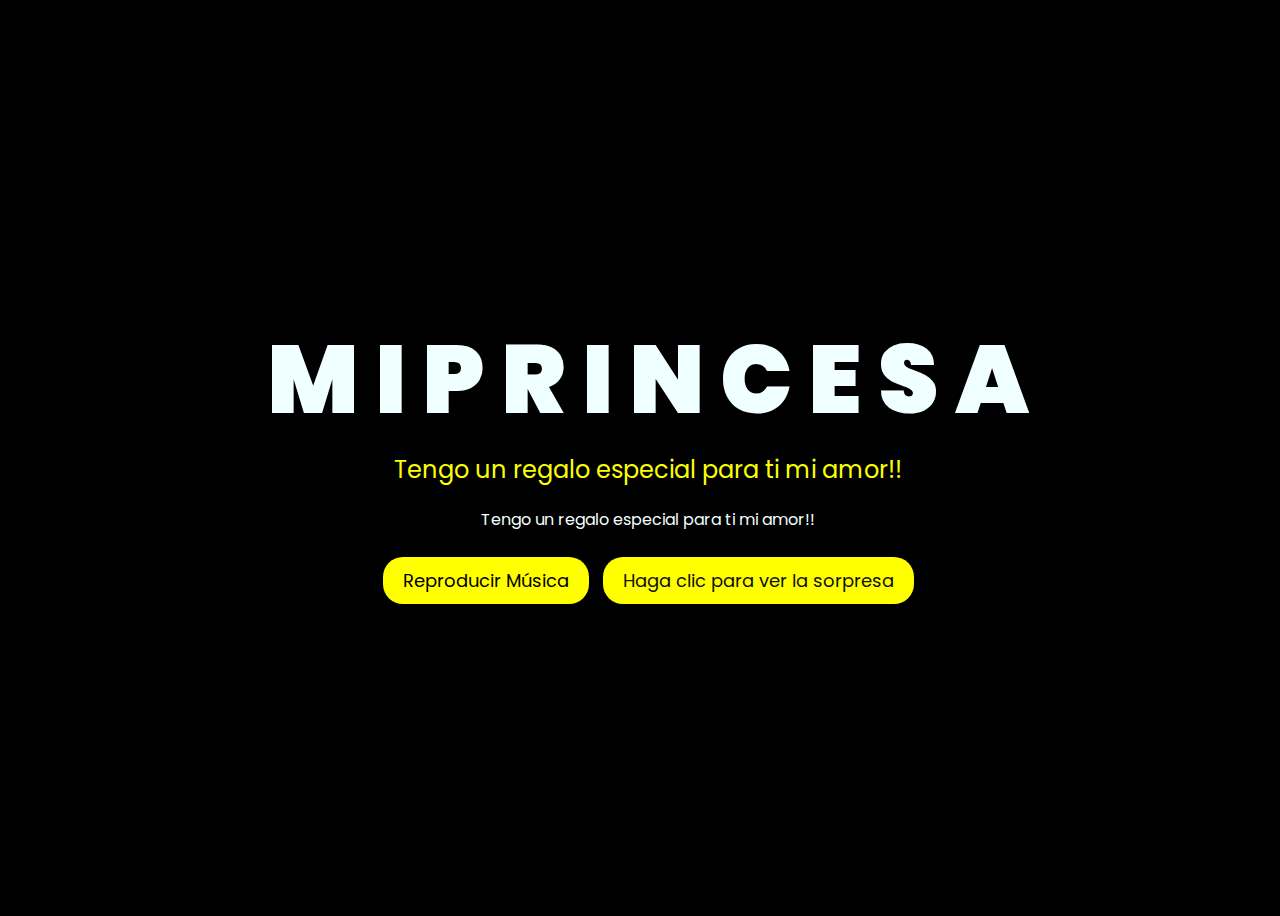
==== index.html @ bac6cc08 "Add files via upload" ====
<!DOCTYPE html>
<html lang="en">
<head>
    <meta charset="UTF-8">
    <meta http-equiv="X-UA-Compatible" content="IE=edge">
    <meta name="viewport" content="width=device-width, initial-scale=1.0">
    <link rel="stylesheet" href="css/style.css">
    <title>FLORES</title>
    <style>
        body {
            color: azure;
            width: 100%;
            height: 100vh;
            display: flex;
            flex-direction: column;
            align-items: center;
            justify-content: center;
            background-color: black;
        }
        .greetings {
            font-size: 6rem;
            font-weight: 900;
        }
        .description {
            font-size: 1.5rem;
            margin-bottom: 20px;
            color: #fbff00;
        }
        .button {
            margin-top: 20px;
        }
        .button button {
            background-color: yellow;
            border: none;
            padding: 10px 20px;
            font-size: 18px;
            cursor: pointer;
            position: relative;
            border-radius: 20px;
            transition: background-color 0.3s ease-in-out;
            margin: 5px;
        }
        .button button:hover {
            background-color: orange;
            box-shadow: 0 0 10px yellow, 0 0 20px yellow, 0 0 30px yellow;
        }
        .button a {
            text-decoration: none;
            color: #111;
            display: inline-block;
            background-color: yellow;
            padding: 10px 20px;
            border-radius: 20px;
            font-size: 18px;
            cursor: pointer;
            transition: background-color 0.3s ease-in-out;
            margin: 5px;
        }
        .button a:hover {
            background-color: orange;
            box-shadow: 0 0 10px yellow, 0 0 20px yellow, 0 0 30px yellow;
        }
    </style>
</head>
<body>
    <div class="greetings">
        <span>M</span>
        <span>I</span>
        <span>P</span>
        <span>R</span>
        <span>I</span>
        <span>N</span>
        <span>C</span>
        <span>E</span>
        <span>S</span>
        <span>A</span>
    </div>
    <div class="description">
        <span>Tengo un regalo especial para ti mi amor!!</span>
    </div>
        <span>Tengo un regalo especial para ti mi amor!!</span>
    </div>
    <div class="button">
        <!-- Botón para reproducir música -->
        <button id="play-button">Reproducir Música</button>
        <!-- Botón para ver la sorpresa -->
        <a href="FLORES.html">Haga clic para ver la sorpresa</a>
    </div>

    <!-- Audio elemento -->
    <audio id="background-audio" loop>
        <source src="img/Floricienta.mp3" type="audio/mpeg">
        Your browser does not support the audio element.
    </audio>

    <script>
        document.getElementById('play-button').addEventListener('click', function() {
            var audio = document.getElementById('background-audio');
            audio.play().catch(function(error) {
                console.log('Error al intentar reproducir el audio: ', error);
            });
        });
    </script>
</body>
</html>
---- css/style.css ----
@import url('https://fonts.googleapis.com/css2?family=Poppins:ital,wght@0,500;1,900&display=swap');
*{
    font-family: 'Poppins',cursive;
}
body{
    color: azure;
    width: 100%;
    height: 100vh;
    display: flex;
    flex-direction: column;
    align-items: center;
    justify-content: center;
    background-color: black;
}
.greetings{
    font-size: 6rem;
    font-weight: 900;
}
.greetings > span{
    animation: glow 2.5s ease-in-out infinite;
}
@keyframes glow{
    0%, 100%{
        color: #fff;
        text-shadow: 0 0 12px #fbff00, 0 0 50px #fbff00, 0 0 100px #fbff00;
    }
    10%, 90%{
        color: #696565;
        text-shadow: none;
    }
}
.greetings > span:nth-child(2){
    animation-delay: .2s ;
}
.greetings > span:nth-child(3){
    animation-delay: .4s ;
}
.greetings > span:nth-child(4){
    animation-delay: .6s;
}
.greetings > span:nth-child(5){
    animation-delay: .8s;
}
.greetings > span:nth-child(6) { 
    animation-delay: 1s; 
}
.greetings > span:nth-child(7) { 
    animation-delay: 1.2s; 
}
.greetings > span:nth-child(8) { 
    animation-delay: 1.4s; 
}
.greetings > span:nth-child(9) { 
    animation-delay: 1.6s; 
}
.greetings > span:nth-child(10) { 
    animation-delay: 1.8s; 
}

.description{
    font-size: 1.5rem;
    margin-bottom: 20px;
}

.button a{
    text-decoration: none;
    font-size: 1rem;
    color: #111;
}

@media screen and (max-width:574px){
    .greetings{
        display: block;
        font-size: 3rem;
        font-weight: 500;
        text-align: center;
    }
    .description{
        font-size: 1rem;
    }
    
    .button a{
        font-size: .5rem;
    }
}

.description{
    color: #fbff00;
}

/* Estilo para el botón */
.button button {
    background-color: yellow; /* Fondo amarillo */
    border: none; /* Sin bordes */
    padding: 10px 20px; /* Ajusta el relleno según tu preferencia */
    font-size: 18px; /* Tamaño de fuente */
    cursor: pointer;
    position: relative; /* Necesario para el resplandor */
    border-radius: 20px; /* Esquinas redondeadas */
    transition: background-color 0.3s ease-in-out; /* Transición suave para el color de fondo */
  }
  
  /* Estilo para el enlace dentro del botón */
  .button button a {
    text-decoration: none; /* Elimina el subrayado del enlace */
    color: inherit; /* Hereda el color del texto del botón */
  }
  
  /* Efecto de resplandor al pasar el cursor sobre el botón */
  .button button:hover {
    background-color: orange; /* Cambia el color de fondo al pasar el mouse a naranja */
    box-shadow: 0 0 10px yellow, 0 0 20px yellow, 0 0 30px yellow; /* Efecto de resplandor amarillo */
  }
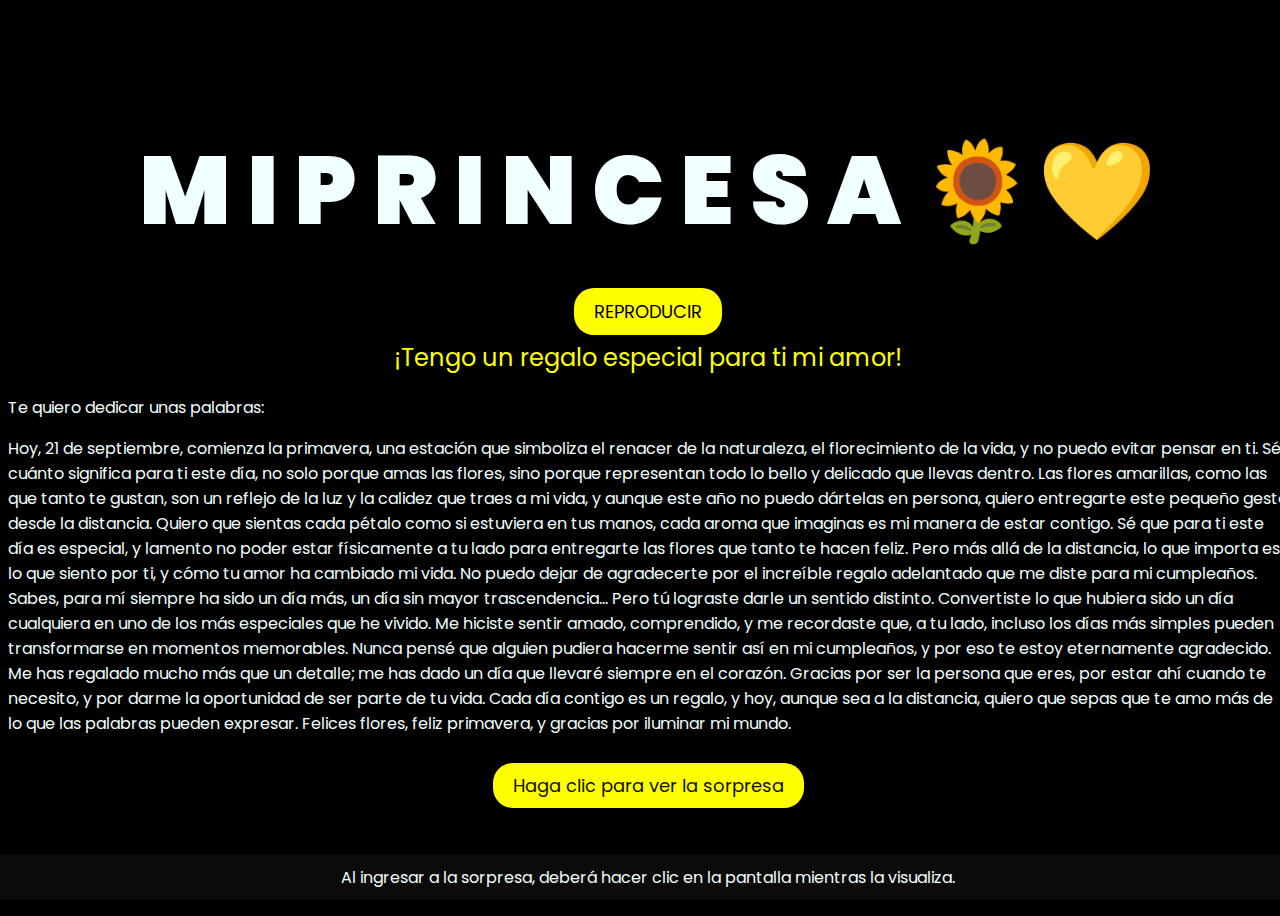
==== commit a5fa4199: "Update index.html" ====
--- a/index.html
+++ b/index.html
@@ -7,6 +7,15 @@
     <link rel="stylesheet" href="css/style.css">
     <title>FLORES</title>
     <style>
+        .sorpresa-message {
+            position: fixed;
+            bottom: 0;
+            width: 100%;
+            text-align: center;
+            padding: 10px;
+            background-color: #0d0a0a;
+        }
+
         body {
             color: azure;
             width: 100%;
@@ -17,48 +26,41 @@
             justify-content: center;
             background-color: black;
         }
+
         .greetings {
             font-size: 6rem;
             font-weight: 900;
         }
+
         .description {
             font-size: 1.5rem;
             margin-bottom: 20px;
             color: #fbff00;
         }
+
         .button {
             margin-top: 20px;
         }
-        .button button {
+
+        .button button, .button a {
             background-color: yellow;
             border: none;
             padding: 10px 20px;
             font-size: 18px;
             cursor: pointer;
-            position: relative;
             border-radius: 20px;
             transition: background-color 0.3s ease-in-out;
             margin: 5px;
         }
-        .button button:hover {
+
+        .button button:hover, .button a:hover {
             background-color: orange;
             box-shadow: 0 0 10px yellow, 0 0 20px yellow, 0 0 30px yellow;
         }
+
         .button a {
             text-decoration: none;
             color: #111;
-            display: inline-block;
-            background-color: yellow;
-            padding: 10px 20px;
-            border-radius: 20px;
-            font-size: 18px;
-            cursor: pointer;
-            transition: background-color 0.3s ease-in-out;
-            margin: 5px;
-        }
-        .button a:hover {
-            background-color: orange;
-            box-shadow: 0 0 10px yellow, 0 0 20px yellow, 0 0 30px yellow;
         }
     </style>
 </head>
@@ -73,23 +75,43 @@
         <span>C</span>
         <span>E</span>
         <span>S</span>
-        <span>A</span>
+        <span>A 🌻💛</span> <!-- Agregado el girasol y corazón amarillo -->
     </div>
+    
+    <div class="button">
+        <!-- Botón para reproducir música colocado debajo -->
+        <button id="play-button">REPRODUCIR</button>
+    </div>
+    
     <div class="description">
-        <span>Tengo un regalo especial para ti mi amor!!</span>
+        <span>¡Tengo un regalo especial para ti mi amor!</span>
     </div>
-        <span>Tengo un regalo especial para ti mi amor!!</span>
+
+    <div>
+        <span>Te quiero dedicar unas palabras:</span>
+        <p>
+
+Hoy, 21 de septiembre, comienza la primavera, una estación que simboliza el renacer de la naturaleza, el florecimiento de la vida, y no puedo evitar pensar en ti. Sé cuánto significa para ti este día, no solo porque amas las flores, sino porque representan todo lo bello y delicado que llevas dentro. Las flores amarillas, como las que tanto te gustan, son un reflejo de la luz y la calidez que traes a mi vida, y aunque este año no puedo dártelas en persona, quiero entregarte este pequeño gesto desde la distancia.
+
+Quiero que sientas cada pétalo como si estuviera en tus manos, cada aroma que imaginas es mi manera de estar contigo. Sé que para ti este día es especial, y lamento no poder estar físicamente a tu lado para entregarte las flores que tanto te hacen feliz. Pero más allá de la distancia, lo que importa es lo que siento por ti, y cómo tu amor ha cambiado mi vida.
+
+No puedo dejar de agradecerte por el increíble regalo adelantado que me diste para mi cumpleaños. Sabes, para mí siempre ha sido un día más, un día sin mayor trascendencia... Pero tú lograste darle un sentido distinto. Convertiste lo que hubiera sido un día cualquiera en uno de los más especiales que he vivido. Me hiciste sentir amado, comprendido, y me recordaste que, a tu lado, incluso los días más simples pueden transformarse en momentos memorables. Nunca pensé que alguien pudiera hacerme sentir así en mi cumpleaños, y por eso te estoy eternamente agradecido. Me has regalado mucho más que un detalle; me has dado un día que llevaré siempre en el corazón.
+
+Gracias por ser la persona que eres, por estar ahí cuando te necesito, y por darme la oportunidad de ser parte de tu vida. Cada día contigo es un regalo, y hoy, aunque sea a la distancia, quiero que sepas que te amo más de lo que las palabras pueden expresar.
+
+Felices flores, feliz primavera, y gracias por iluminar mi mundo.
+<p> 
+            
     </div>
+
     <div class="button">
-        <!-- Botón para reproducir música -->
-        <button id="play-button">Reproducir Música</button>
         <!-- Botón para ver la sorpresa -->
         <a href="FLORES.html">Haga clic para ver la sorpresa</a>
     </div>
 
     <!-- Audio elemento -->
     <audio id="background-audio" loop>
-        <source src="img/Floricienta.mp3" type="audio/mpeg">
+        <source src="img/amor.mp3" type="audio/mpeg">
         Your browser does not support the audio element.
     </audio>
 
@@ -101,5 +123,9 @@
             });
         });
     </script>
+
+    <span class="sorpresa-message">
+        Al ingresar a la sorpresa, deberá hacer clic en la pantalla mientras la visualiza.
+    </span>
 </body>
 </html>
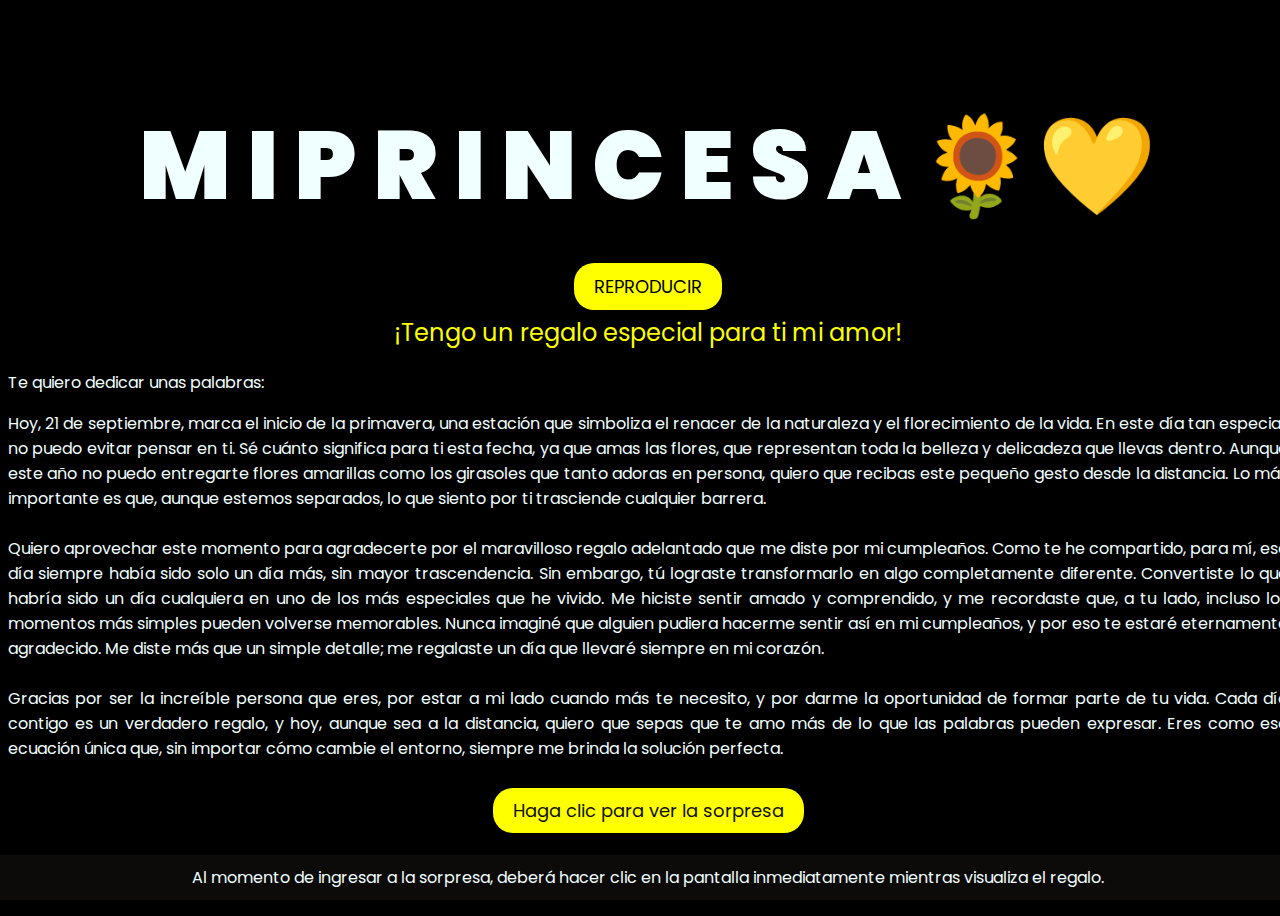
==== commit 523696d1: "Update index.html" ====
--- a/index.html
+++ b/index.html
@@ -89,18 +89,14 @@
 
     <div>
         <span>Te quiero dedicar unas palabras:</span>
-        <p>
+        <p style="text-align: justify;">
+            Hoy, 21 de septiembre, marca el inicio de la primavera, una estación que simboliza el renacer de la naturaleza y el florecimiento de la vida. En este día tan especial, no puedo evitar pensar en ti. Sé cuánto significa para ti esta fecha, ya que amas las flores, que representan toda la belleza y delicadeza que llevas dentro. Aunque este año no puedo entregarte flores amarillas como los girasoles que tanto adoras en persona, quiero que recibas este pequeño gesto desde la distancia. Lo más importante es que, aunque estemos separados, lo que siento por ti trasciende cualquier barrera.<br> <br>
 
-Hoy, 21 de septiembre, comienza la primavera, una estación que simboliza el renacer de la naturaleza, el florecimiento de la vida, y no puedo evitar pensar en ti. Sé cuánto significa para ti este día, no solo porque amas las flores, sino porque representan todo lo bello y delicado que llevas dentro. Las flores amarillas, como las que tanto te gustan, son un reflejo de la luz y la calidez que traes a mi vida, y aunque este año no puedo dártelas en persona, quiero entregarte este pequeño gesto desde la distancia.
+            Quiero aprovechar este momento para agradecerte por el maravilloso regalo adelantado que me diste por mi cumpleaños. Como te he compartido, para mí, ese día siempre había sido solo un día más, sin mayor trascendencia. Sin embargo, tú lograste transformarlo en algo completamente diferente. Convertiste lo que habría sido un día cualquiera en uno de los más especiales que he vivido. Me hiciste sentir amado y comprendido, y me recordaste que, a tu lado, incluso los momentos más simples pueden volverse memorables. Nunca imaginé que alguien pudiera hacerme sentir así en mi cumpleaños, y por eso te estaré eternamente agradecido. Me diste más que un simple detalle; me regalaste un día que llevaré siempre en mi corazón.<br> <br>
+            
+            Gracias por ser la increíble persona que eres, por estar a mi lado cuando más te necesito, y por darme la oportunidad de formar parte de tu vida. Cada día contigo es un verdadero regalo, y hoy, aunque sea a la distancia, quiero que sepas que te amo más de lo que las palabras pueden expresar. Eres como esa ecuación única que, sin importar cómo cambie el entorno, siempre me brinda la solución perfecta.
 
-Quiero que sientas cada pétalo como si estuviera en tus manos, cada aroma que imaginas es mi manera de estar contigo. Sé que para ti este día es especial, y lamento no poder estar físicamente a tu lado para entregarte las flores que tanto te hacen feliz. Pero más allá de la distancia, lo que importa es lo que siento por ti, y cómo tu amor ha cambiado mi vida.
-
-No puedo dejar de agradecerte por el increíble regalo adelantado que me diste para mi cumpleaños. Sabes, para mí siempre ha sido un día más, un día sin mayor trascendencia... Pero tú lograste darle un sentido distinto. Convertiste lo que hubiera sido un día cualquiera en uno de los más especiales que he vivido. Me hiciste sentir amado, comprendido, y me recordaste que, a tu lado, incluso los días más simples pueden transformarse en momentos memorables. Nunca pensé que alguien pudiera hacerme sentir así en mi cumpleaños, y por eso te estoy eternamente agradecido. Me has regalado mucho más que un detalle; me has dado un día que llevaré siempre en el corazón.
-
-Gracias por ser la persona que eres, por estar ahí cuando te necesito, y por darme la oportunidad de ser parte de tu vida. Cada día contigo es un regalo, y hoy, aunque sea a la distancia, quiero que sepas que te amo más de lo que las palabras pueden expresar.
-
-Felices flores, feliz primavera, y gracias por iluminar mi mundo.
-<p> 
+            <p> 
             
     </div>
 
@@ -125,7 +121,7 @@
     </script>
 
     <span class="sorpresa-message">
-        Al ingresar a la sorpresa, deberá hacer clic en la pantalla mientras la visualiza.
+        Al momento de ingresar a la sorpresa, deberá hacer clic en la pantalla inmediatamente mientras visualiza el regalo.
     </span>
 </body>
 </html>
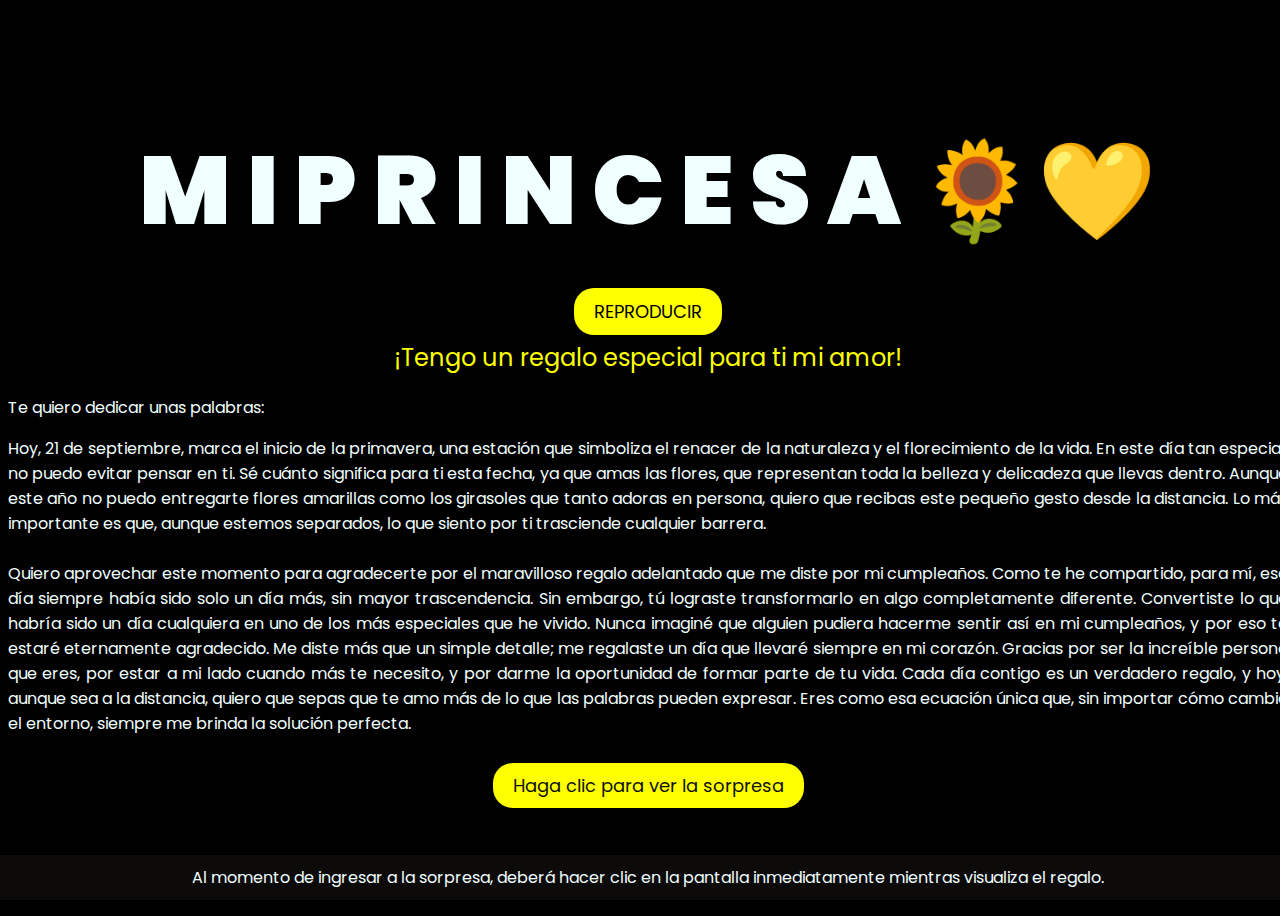
==== commit b4f3fc2b: "Update index.html" ====
--- a/index.html
+++ b/index.html
@@ -92,7 +92,7 @@
         <p style="text-align: justify;">
             Hoy, 21 de septiembre, marca el inicio de la primavera, una estación que simboliza el renacer de la naturaleza y el florecimiento de la vida. En este día tan especial, no puedo evitar pensar en ti. Sé cuánto significa para ti esta fecha, ya que amas las flores, que representan toda la belleza y delicadeza que llevas dentro. Aunque este año no puedo entregarte flores amarillas como los girasoles que tanto adoras en persona, quiero que recibas este pequeño gesto desde la distancia. Lo más importante es que, aunque estemos separados, lo que siento por ti trasciende cualquier barrera.<br> <br>
 
-            Quiero aprovechar este momento para agradecerte por el maravilloso regalo adelantado que me diste por mi cumpleaños. Como te he compartido, para mí, ese día siempre había sido solo un día más, sin mayor trascendencia. Sin embargo, tú lograste transformarlo en algo completamente diferente. Convertiste lo que habría sido un día cualquiera en uno de los más especiales que he vivido. Me hiciste sentir amado y comprendido, y me recordaste que, a tu lado, incluso los momentos más simples pueden volverse memorables. Nunca imaginé que alguien pudiera hacerme sentir así en mi cumpleaños, y por eso te estaré eternamente agradecido. Me diste más que un simple detalle; me regalaste un día que llevaré siempre en mi corazón.<br> <br>
+            Quiero aprovechar este momento para agradecerte por el maravilloso regalo adelantado que me diste por mi cumpleaños. Como te he compartido, para mí, ese día siempre había sido solo un día más, sin mayor trascendencia. Sin embargo, tú lograste transformarlo en algo completamente diferente. Convertiste lo que habría sido un día cualquiera en uno de los más especiales que he vivido. Nunca imaginé que alguien pudiera hacerme sentir así en mi cumpleaños, y por eso te estaré eternamente agradecido. Me diste más que un simple detalle; me regalaste un día que llevaré siempre en mi corazón.
             
             Gracias por ser la increíble persona que eres, por estar a mi lado cuando más te necesito, y por darme la oportunidad de formar parte de tu vida. Cada día contigo es un verdadero regalo, y hoy, aunque sea a la distancia, quiero que sepas que te amo más de lo que las palabras pueden expresar. Eres como esa ecuación única que, sin importar cómo cambie el entorno, siempre me brinda la solución perfecta.
 
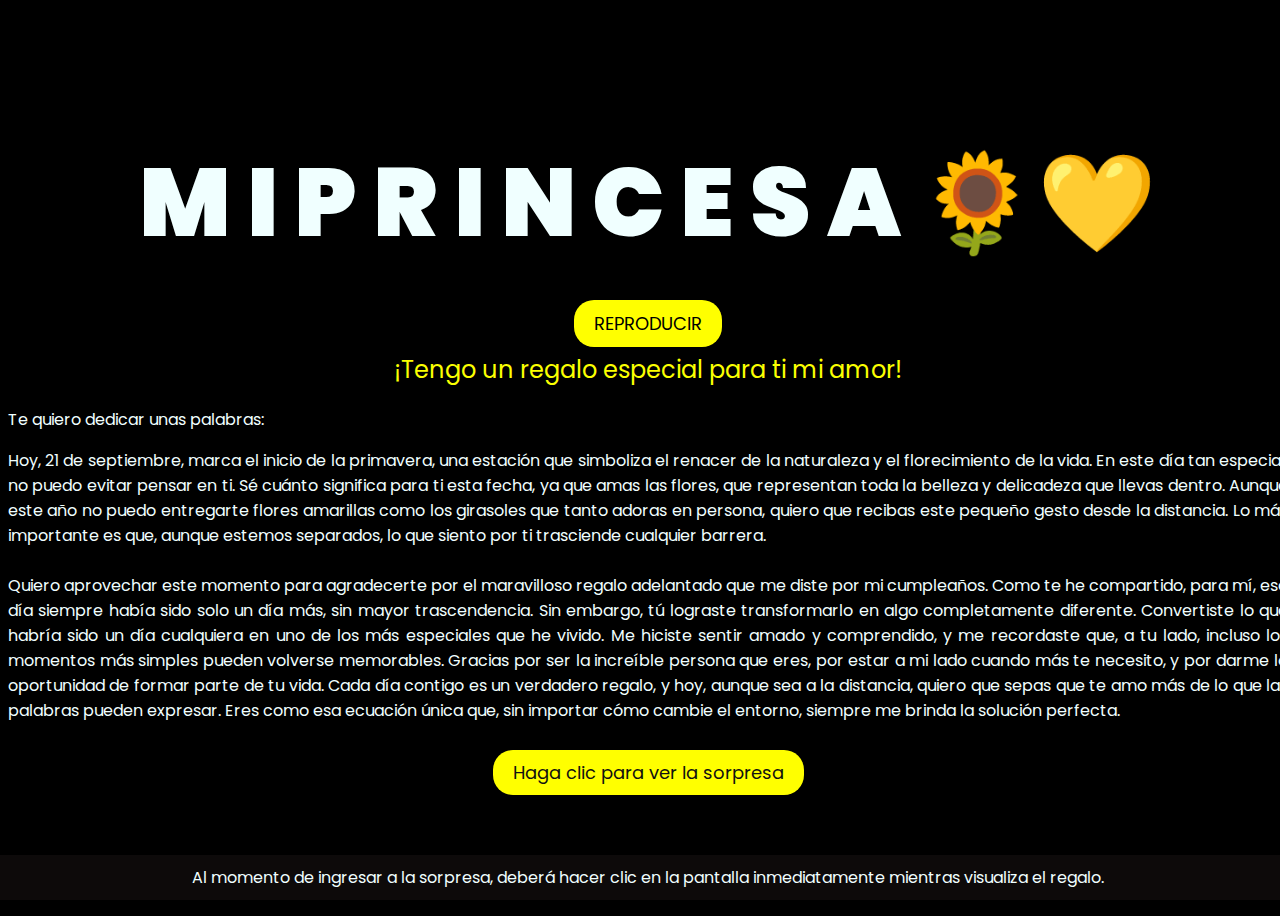
==== commit 5ad9b4cd: "Update index.html" ====
--- a/index.html
+++ b/index.html
@@ -92,7 +92,7 @@
         <p style="text-align: justify;">
             Hoy, 21 de septiembre, marca el inicio de la primavera, una estación que simboliza el renacer de la naturaleza y el florecimiento de la vida. En este día tan especial, no puedo evitar pensar en ti. Sé cuánto significa para ti esta fecha, ya que amas las flores, que representan toda la belleza y delicadeza que llevas dentro. Aunque este año no puedo entregarte flores amarillas como los girasoles que tanto adoras en persona, quiero que recibas este pequeño gesto desde la distancia. Lo más importante es que, aunque estemos separados, lo que siento por ti trasciende cualquier barrera.<br> <br>
 
-            Quiero aprovechar este momento para agradecerte por el maravilloso regalo adelantado que me diste por mi cumpleaños. Como te he compartido, para mí, ese día siempre había sido solo un día más, sin mayor trascendencia. Sin embargo, tú lograste transformarlo en algo completamente diferente. Convertiste lo que habría sido un día cualquiera en uno de los más especiales que he vivido. Nunca imaginé que alguien pudiera hacerme sentir así en mi cumpleaños, y por eso te estaré eternamente agradecido. Me diste más que un simple detalle; me regalaste un día que llevaré siempre en mi corazón.
+            Quiero aprovechar este momento para agradecerte por el maravilloso regalo adelantado que me diste por mi cumpleaños. Como te he compartido, para mí, ese día siempre había sido solo un día más, sin mayor trascendencia. Sin embargo, tú lograste transformarlo en algo completamente diferente. Convertiste lo que habría sido un día cualquiera en uno de los más especiales que he vivido. Me hiciste sentir amado y comprendido, y me recordaste que, a tu lado, incluso los momentos más simples pueden volverse memorables.
             
             Gracias por ser la increíble persona que eres, por estar a mi lado cuando más te necesito, y por darme la oportunidad de formar parte de tu vida. Cada día contigo es un verdadero regalo, y hoy, aunque sea a la distancia, quiero que sepas que te amo más de lo que las palabras pueden expresar. Eres como esa ecuación única que, sin importar cómo cambie el entorno, siempre me brinda la solución perfecta.
 
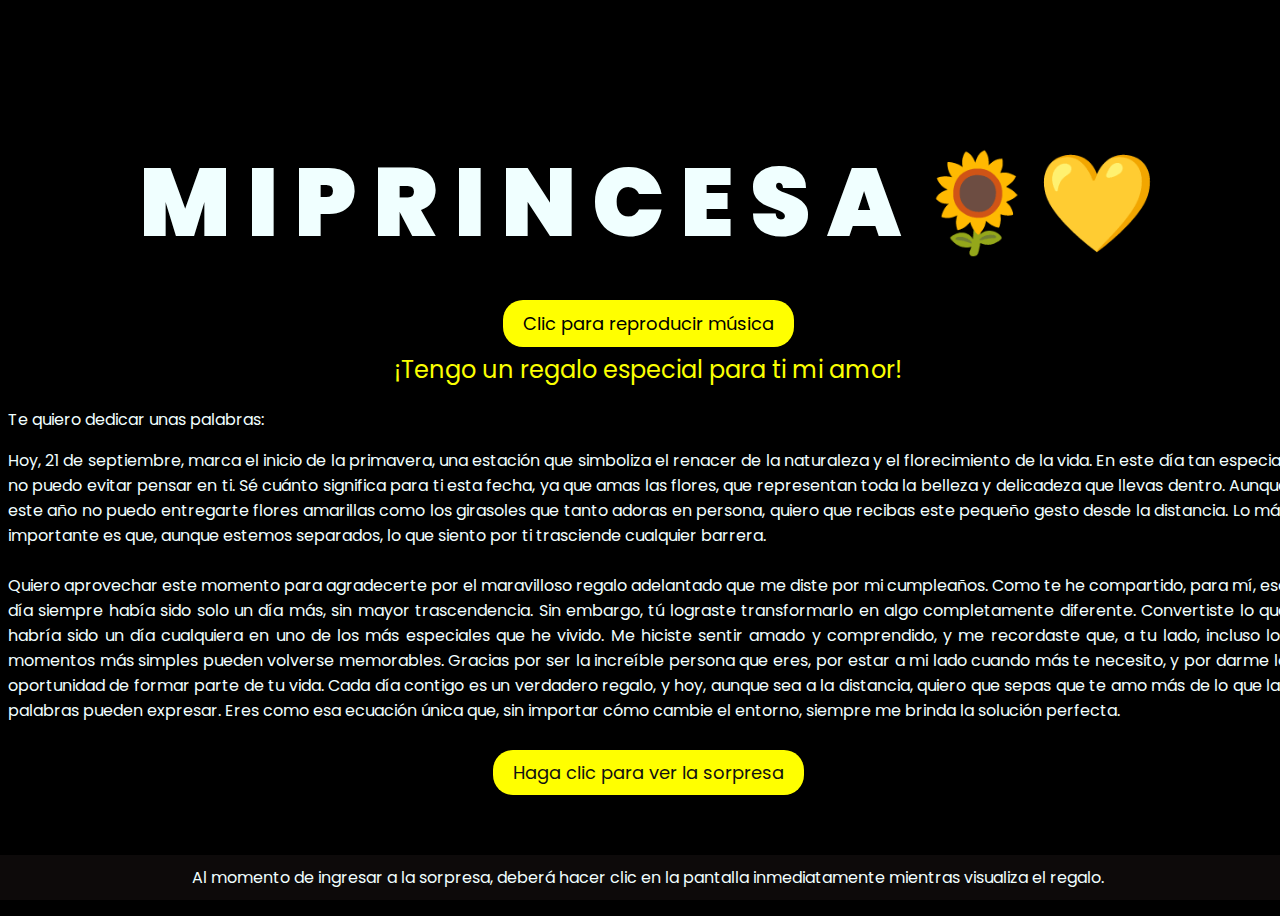
==== commit 3176653a: "Update index.html" ====
--- a/index.html
+++ b/index.html
@@ -80,7 +80,7 @@
     
     <div class="button">
         <!-- Botón para reproducir música colocado debajo -->
-        <button id="play-button">REPRODUCIR</button>
+        <button id="play-button">Clic para reproducir música</button>
     </div>
     
     <div class="description">
